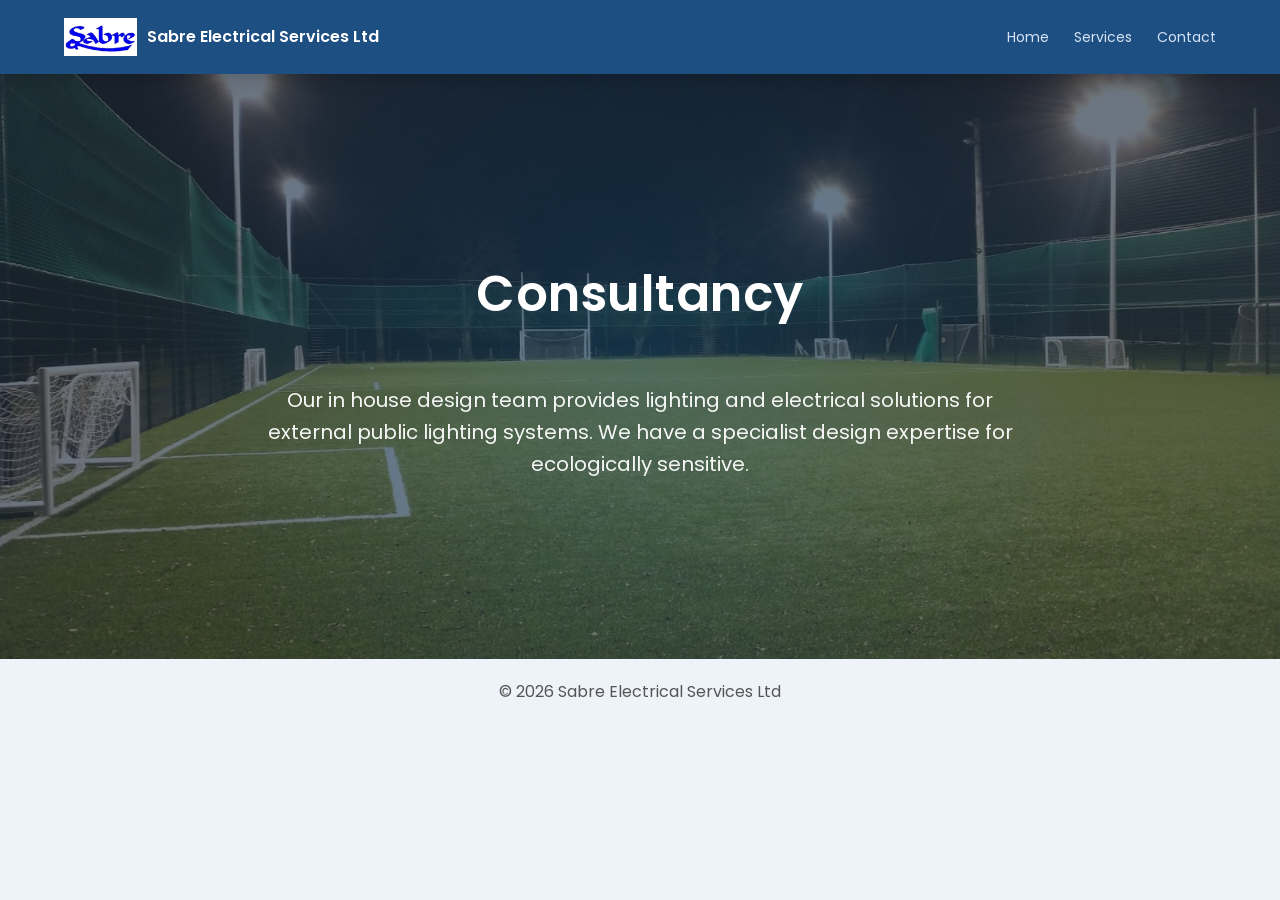
==== consultancy.html @ 185fd33b "Update consultancy.html" ====
<!DOCTYPE html>
<html lang="en">
<head>
  <meta charset="UTF-8">
  <meta name="viewport" content="width=device-width, initial-scale=1.0">
  <title>Consultancy | Sabre Electrical</title>

  <link href="https://fonts.googleapis.com/css2?family=Poppins:wght@300;400;600&display=swap" rel="stylesheet">
  <link rel="stylesheet" href="style.css">
</head>

<body>

<header>
  <div class="container header-content">
<div class="logo">
  <img src="sabre.png" alt="Sabre Logo">
  <span>Sabre Electrical Services Ltd</span>
</div>
<nav>
  <a href="index.html">Home</a>
  <a href="index.html#services">Services</a>
  <a href="index.html#contact">Contact</a>
</nav>

  </div>
</header>

<section class="hero" style="height:40vh;">
  <div class="hero-content">
    <h2>Consultancy</h2>
     <p>Our in house design team provides lighting and electrical solutions for external public lighting systems.  We have a specialist design expertise for ecologically sensitive.</p>
  </div>
</section>


<footer>
  <p>© 2026 Sabre Electrical Services Ltd</p>
</footer>

<script src="script.js"></script>

</body>
</html>
---- style.css ----
/* ================= RESET ================= */
* {
  margin: 0;
  padding: 0;
  box-sizing: border-box;
}

html {
  scroll-behavior: smooth;
}

/* ================= BASE ================= */
body {
  font-family: 'Poppins', sans-serif;
  color: #2a2a2a;
  background: #eef3f9;
  line-height: 1.6;
}

/* ================= CONTAINER ================= */
.container {
  width: 90%;
  max-width: 1200px;
  margin: auto;
}

/* ================= HEADER ================= */
header {
  background: #1e4f82;
  padding: 18px 0;
  position: sticky;
  top: 0;
  z-index: 9999;
  box-shadow: 0 4px 20px rgba(0,0,0,0.2);
}

.header-content {
  display: flex;
  justify-content: space-between;
  align-items: center;
}

header h1 {
  font-size: 18px;
  font-weight: 600;
  color: #fff;
}

nav {
  display: flex;
  gap: 25px;
}

nav a {
  color: #d6e4f5;
  text-decoration: none;
  font-size: 14px;
}

nav a:hover {
  color: #ffffff;
}

/* ================= HERO ================= */
.hero {
  position: relative;
  min-height: 65vh;

  display: flex;
  align-items: center;
  justify-content: center;
  text-align: center;

  overflow: hidden;
}

/* Background layer */
.hero::before {
  content: "";
  position: absolute;
  inset: 0;

  background:
    linear-gradient(rgba(10, 26, 47, 0.6), rgba(10, 26, 47, 0.6)),
    url("sport1.jpeg");

  background-size: cover;
  background-position: center;

  z-index: 0;

  /* subtle zoom animation */
  animation: zoomBg 20s ease-in-out infinite alternate;
}

/* light effect */
.hero::after {
  content: "";
  position: absolute;
  inset: 0;

  background: radial-gradient(circle at center, rgba(0,150,255,0.12), transparent 70%);

  z-index: 0;
}

@keyframes zoomBg {
  from { transform: scale(1); }
  to { transform: scale(1.08); }
}

/* Hero text */
.hero-content {
  position: relative;
  z-index: 1;
  max-width: 750px;
  color: white;
}


.hero-content h2 {
  font-size: 50px;
  font-weight: 600;
  letter-spacing: 0.5px;
    color: white;
}

.hero-content p {
  font-size: 20px;
  opacity: 0.95;
}

.card:hover {
  transform: translateY(-8px);
  box-shadow: 0 20px 40px rgba(0,0,0,0.15);
}


/* ================= SECTIONS ================= */
section {
  padding: 90px 0;
  position: relative;
  z-index: 2;
}

.about-left img {
  border-radius: 8px;
}

.hero-btn {
  display: inline-block;
  margin-top: 25px;
  padding: 12px 28px;

  background: #00a2ff;
  color: white;
  text-decoration: none;

  border-radius: 6px;
  font-weight: 500;
  transition: 0.3s;
}

.hero-btn:hover {
  background: #007acc;
  transform: translateY(-2px);
}

/* Titles */
h2 {
  text-align: center;
  margin-bottom: 50px;
  font-size: 30px;
  color: #1e4f82;
}

/* ================= SERVICES ================= */
.cards {
  display: grid;
  grid-template-columns: repeat(auto-fit, minmax(260px, 1fr));
  gap: 30px;
}

.card {
  background: #fff;
  padding: 30px;
  border-radius: 10px;
  border: 1px solid #e5eaf0;

  text-decoration: none;
  color: inherit;

  transition: all 0.3s ease;
}

.card:hover {
  transform: translateY(-8px);
  box-shadow: 0 15px 35px rgba(0,0,0,0.15);
}

.card h3 {
  margin-bottom: 10px;
  color: #1e4f82;
}

/* ================= GALLERY ================= */


/* ================= GALLERY ================= */

.gallery {
  display: grid;
  grid-template-columns: repeat(auto-fit, minmax(200px, 1fr));
  gap: 15px;
  max-width: 900px;
  margin: 40px auto;
}

.gallery img {
  width: 100%;
  height: 180px;        /* controls size of small images */
  object-fit: cover;    /* keeps images nicely cropped */
  border-radius: 10px;
  cursor: pointer;
  transition: 0.3s;
}

.gallery img:hover {
  transform: scale(1.05);
}


/* ================= ABOUT ================= */
.about {
  background: #ffffff;
}

.about-inner {
  display: flex;
  align-items: center;
  justify-content: center;
  gap: 60px;
}

/* logo */
.about-left img {
  width: 240px;
  max-width: 100%;
}

/* text */
.about-right {
  max-width: 600px;
}

.about-right h2 {
  text-align: left;
  color: #1e4f82;
}

.about-right p {
  text-align: left;
  color: #333;
}

/* ================= CONTACT ================= */
.contact-box {
  max-width: 700px;
  margin: auto;
  text-align: center;
  background: #fff;
  padding: 35px;
  border: 1px solid #e5eaf0;
  border-radius: 8px;
}

.contact-box p {
  margin-bottom: 12px;
}

/* ================= FOOTER ================= */
footer {
  padding: 20px;
  text-align: center;
  color: #555;
}

/* ================= MOBILE ================= */
@media (max-width: 768px) {

  .header-content {
    flex-direction: column;
    gap: 10px;
  }

  .hero-content h2 {
    font-size: 28px;
  }

  .hero-content p {
    font-size: 16px;
  }

  .about-inner {
    flex-direction: column;
    text-align: center;
  }

  .about-right h2,
  .about-right p {
    text-align: center;
  }

  .about-left img {
    width: 180px;
  }

  .cards {
    grid-template-columns: 1fr;
  }
}

.logo {
  display: flex;
  align-items: center;
  gap: 10px;
}

.logo img {
  height: 38px;
}

.logo span {
  color: white;
  font-weight: 600;
  font-size: 16px;
}
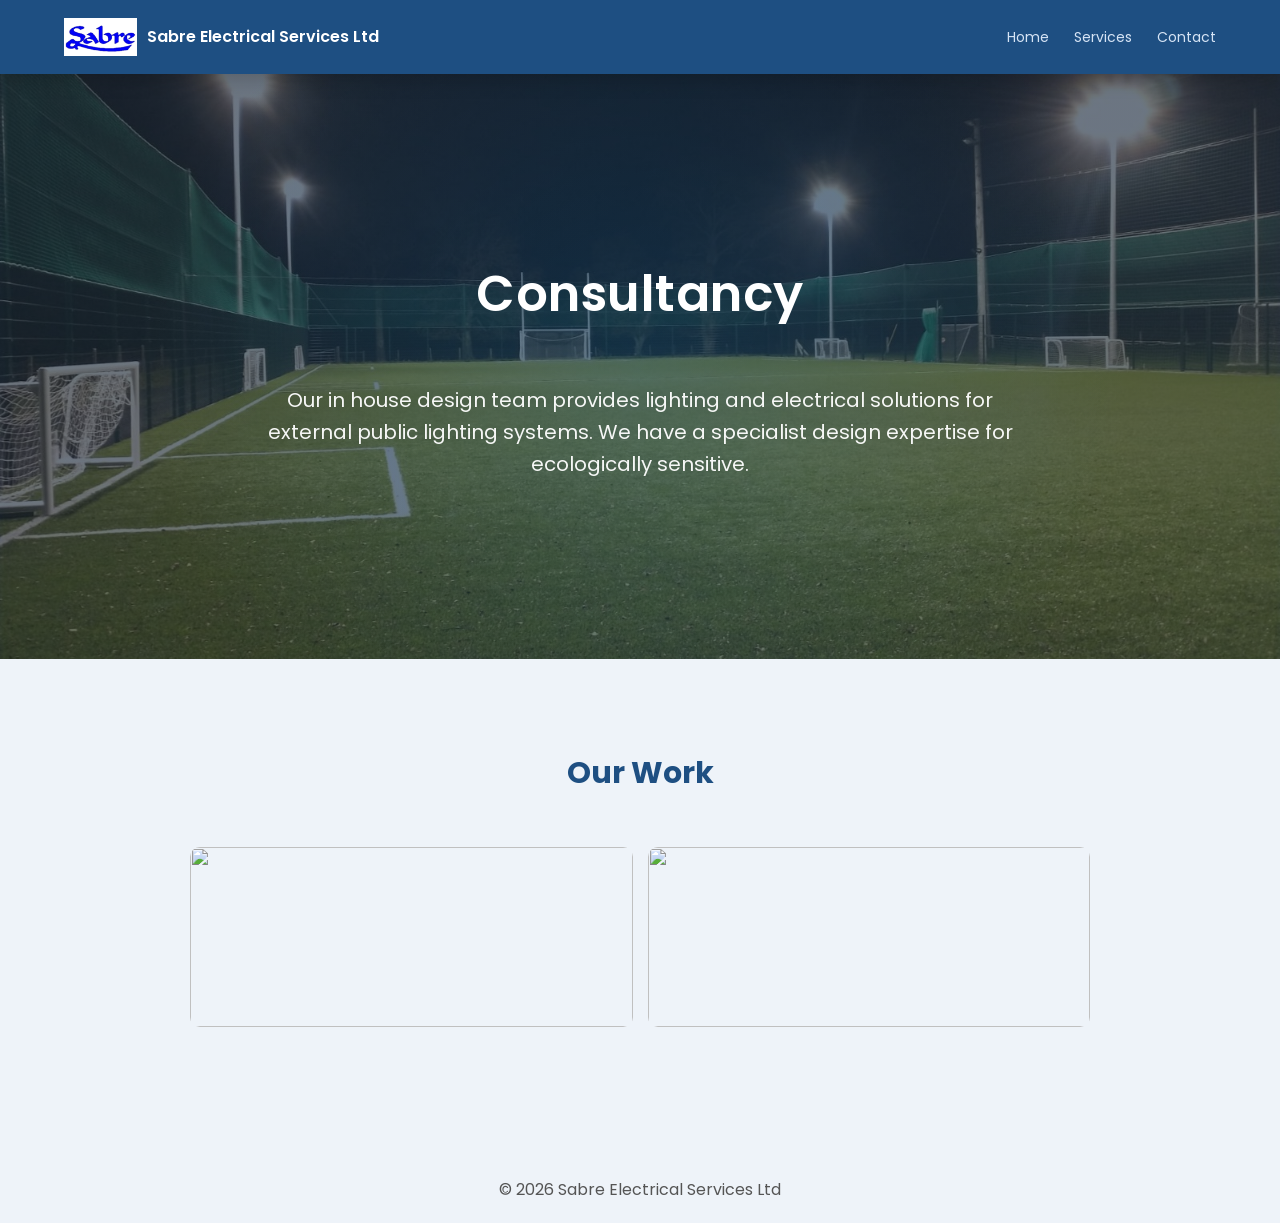
==== commit 2297e637: "Add 'Our Work' section with image gallery Added a new section showcasing our work with images." ====
--- a/consultancy.html
+++ b/consultancy.html
@@ -33,6 +33,19 @@
   </div>
 </section>
 
+  <section class="container">
+ 
+
+<h2>Our Work</h2>
+
+<div class="gallery">
+  <img src="consultancy1.jpeg">
+  <img src="consultancy2.jpeg">
+
+</div>
+
+
+</section>
 
 <footer>
   <p>© 2026 Sabre Electrical Services Ltd</p>
--- a/style.css
+++ b/style.css
@@ -174,33 +174,65 @@
   color: #1e4f82;
 }
 
+
 /* ================= SERVICES ================= */
+
+#services {
+  background: linear-gradient(to bottom, #eef3f9, #f8fbff);
+}
+
 .cards {
   display: grid;
   grid-template-columns: repeat(auto-fit, minmax(260px, 1fr));
-  gap: 30px;
+  gap: 40px;
 }
 
 .card {
-  background: #fff;
-  padding: 30px;
-  border-radius: 10px;
-  border: 1px solid #e5eaf0;
+  background: #ffffff;
+  padding: 35px;
+  border-radius: 14px;
 
   text-decoration: none;
   color: inherit;
-
+  text-align: center;
+
+  box-shadow: 0 10px 25px rgba(0,0,0,0.08);
   transition: all 0.3s ease;
+  border: none;
 }
 
 .card:hover {
-  transform: translateY(-8px);
-  box-shadow: 0 15px 35px rgba(0,0,0,0.15);
-}
-
+  transform: translateY(-10px);
+  box-shadow: 0 20px 45px rgba(0,0,0,0.15);
+}
+
+/* icon styling */
 .card h3 {
   margin-bottom: 10px;
   color: #1e4f82;
+  font-size: 17px;
+  font-weight: 600;
+}
+
+/* add separation effect */
+.card::after {
+  content: "";
+  display: block;
+  height: 3px;
+  width: 0;
+  margin: 15px auto 0;
+  background: #00a2ff;
+  transition: 0.3s;
+}
+
+.card:hover::after {
+  width: 60%;
+}
+
+.icon {
+  display: block;
+  font-size: 30px;
+  margin-bottom: 10px;
 }
 
 /* ================= GALLERY ================= */
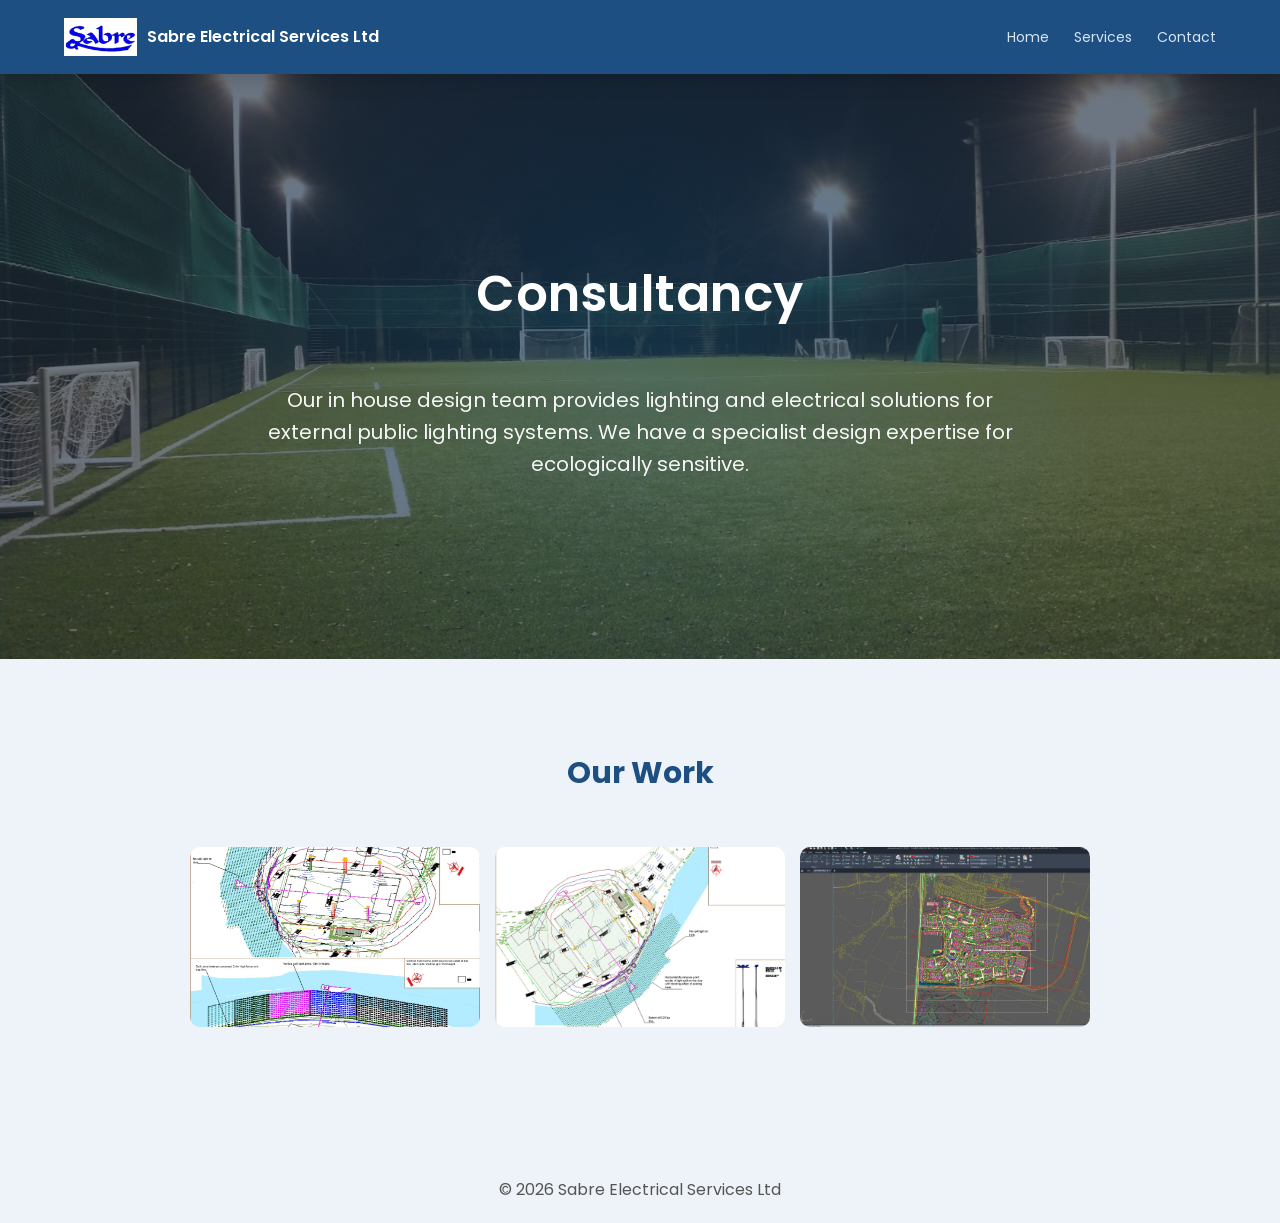
==== commit cf057639: "Update consultancy.html" ====
--- a/consultancy.html
+++ b/consultancy.html
@@ -41,7 +41,7 @@
 <div class="gallery">
   <img src="consultancy1.jpeg">
   <img src="consultancy2.jpeg">
-
+<img src="consultancy3.jpeg">
 </div>
 
 
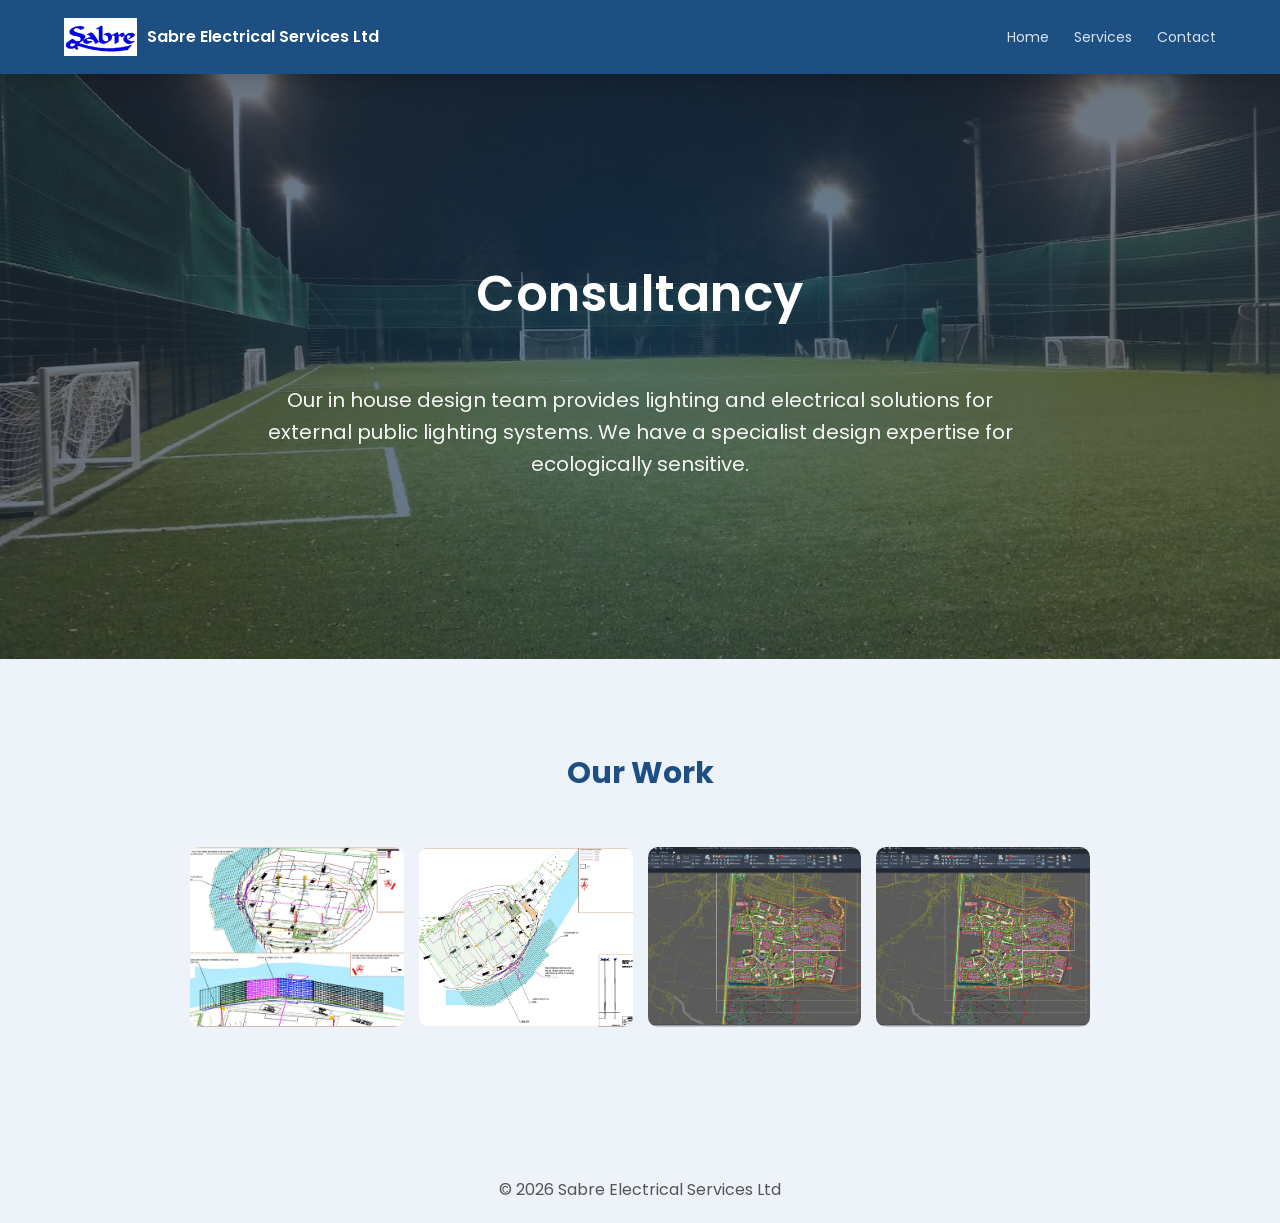
==== commit 66a170fc: "Update consultancy.html" ====
--- a/consultancy.html
+++ b/consultancy.html
@@ -41,7 +41,8 @@
 <div class="gallery">
   <img src="consultancy1.jpeg">
   <img src="consultancy2.jpeg">
-<img src="consultancy3.jpeg">
+  <img src="consultancy3.jpeg">
+  <img src="consultancy3.jpeg">
 </div>
 
 
--- a/style.css
+++ b/style.css
@@ -177,9 +177,11 @@
 
 /* ================= SERVICES ================= */
 
+
 #services {
-  background: linear-gradient(to bottom, #eef3f9, #f8fbff);
-}
+  background: transparent;
+}
+
 
 .cards {
   display: grid;
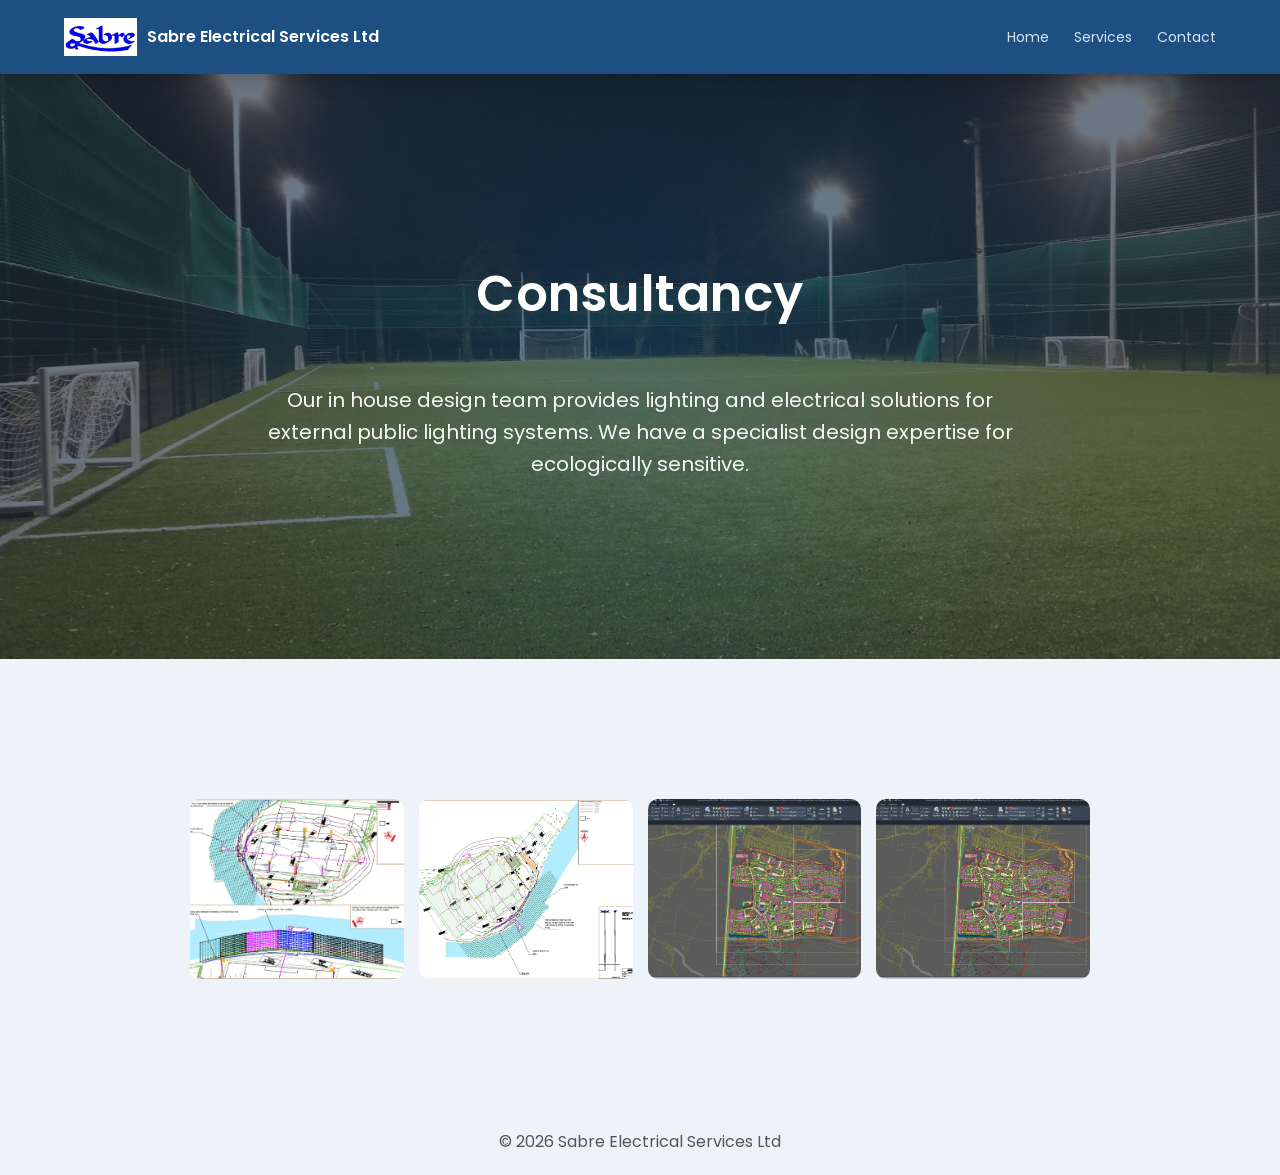
==== commit 9cca5595: "Update consultancy.html" ====
--- a/consultancy.html
+++ b/consultancy.html
@@ -36,7 +36,7 @@
   <section class="container">
  
 
-<h2>Our Work</h2>
+<h2></h2>
 
 <div class="gallery">
   <img src="consultancy1.jpeg">
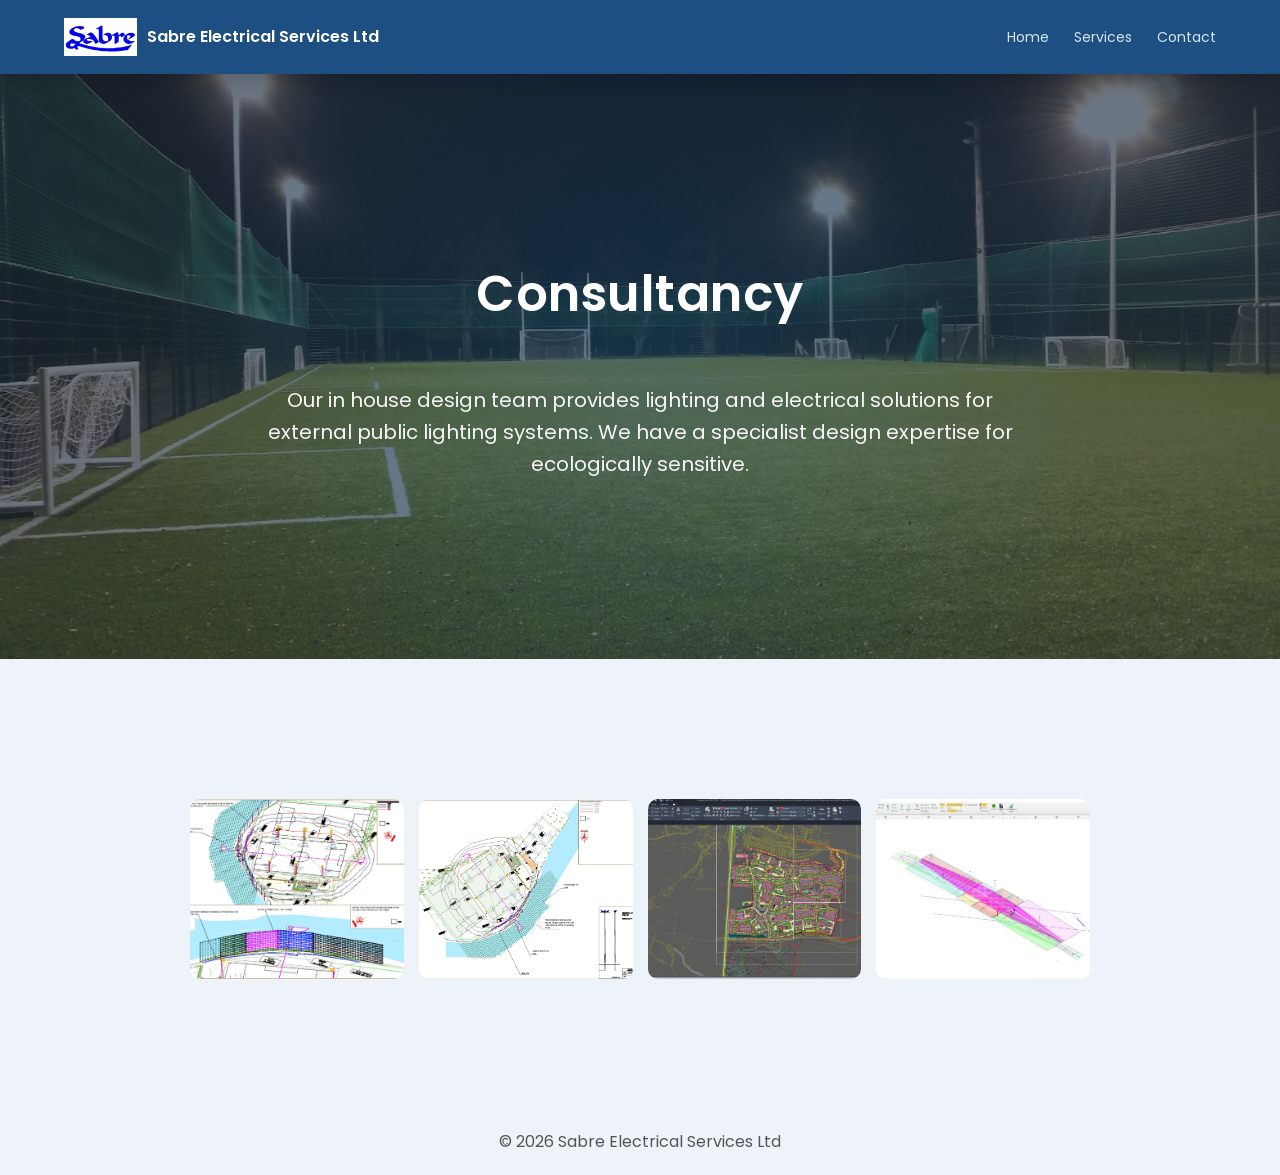
==== commit 61272c89: "Update consultancy.html" ====
--- a/consultancy.html
+++ b/consultancy.html
@@ -42,7 +42,7 @@
   <img src="consultancy1.jpeg">
   <img src="consultancy2.jpeg">
   <img src="consultancy3.jpeg">
-  <img src="consultancy3.jpeg">
+  <img src="consultancy4.jpeg">
 </div>
 
 
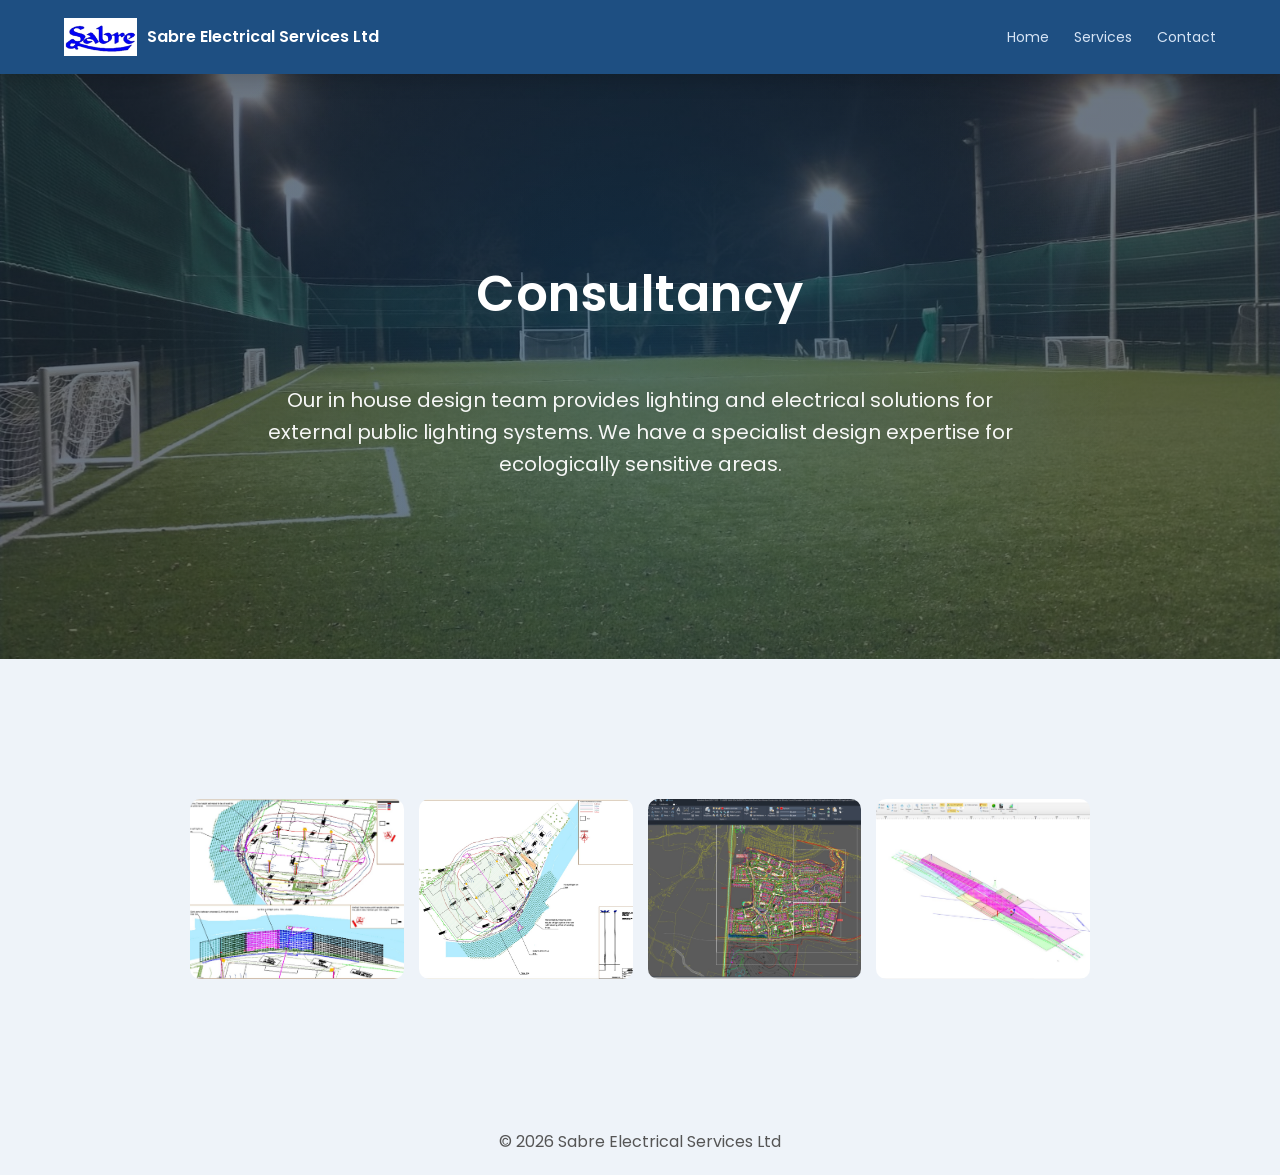
==== commit ae963274: "Update consultancy.html" ====
--- a/consultancy.html
+++ b/consultancy.html
@@ -29,7 +29,7 @@
 <section class="hero" style="height:40vh;">
   <div class="hero-content">
     <h2>Consultancy</h2>
-     <p>Our in house design team provides lighting and electrical solutions for external public lighting systems.  We have a specialist design expertise for ecologically sensitive.</p>
+     <p>Our in house design team provides lighting and electrical solutions for external public lighting systems.  We have a specialist design expertise for ecologically sensitive areas.</p>
   </div>
 </section>
 
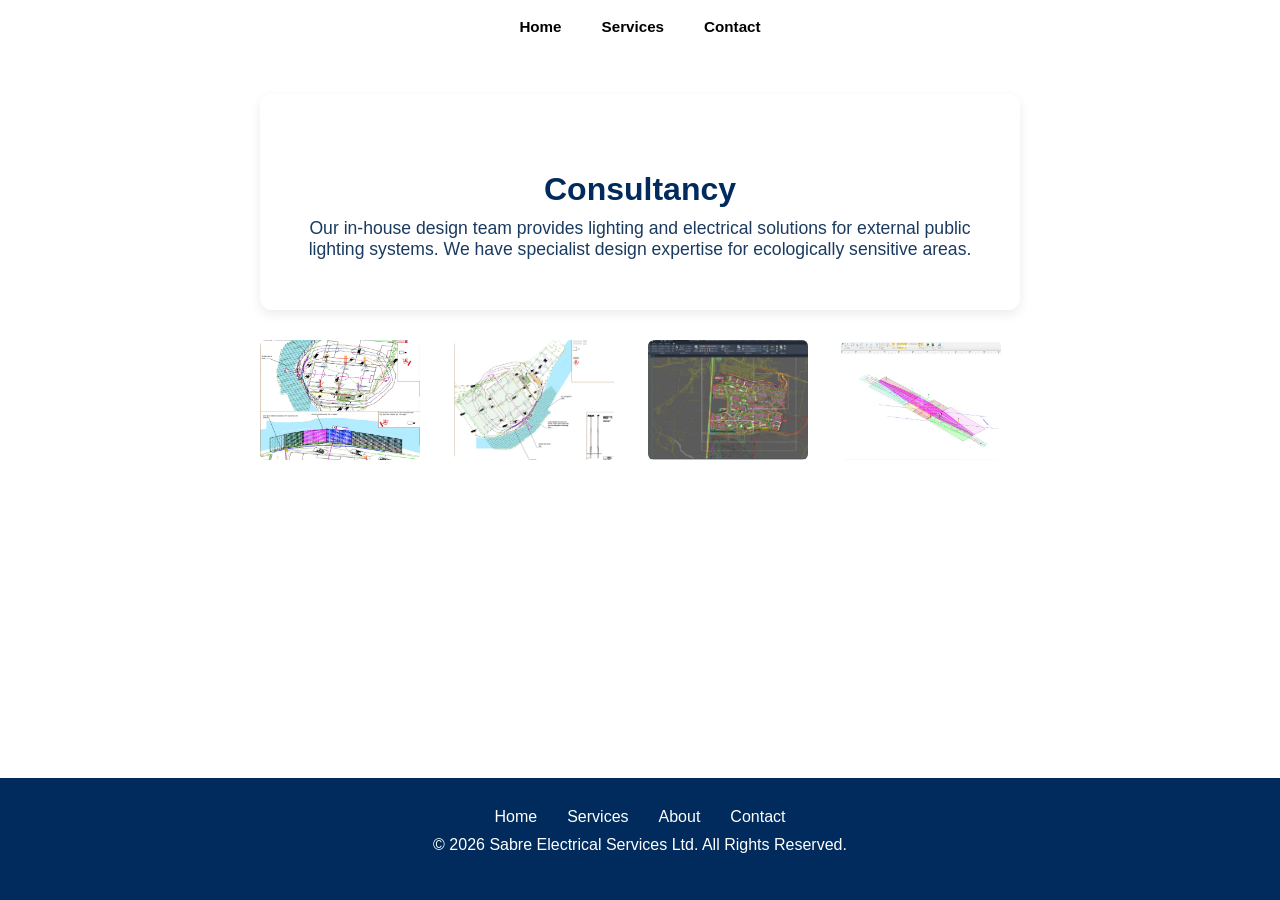
==== commit b3b3e409: "Update consultancy.html" ====
--- a/consultancy.html
+++ b/consultancy.html
@@ -3,56 +3,61 @@
 <head>
   <meta charset="UTF-8">
   <meta name="viewport" content="width=device-width, initial-scale=1.0">
-  <title>Consultancy | Sabre Electrical</title>
+  <title>Consultancy | Sabre Electrical Services Ltd</title>
 
   <link href="https://fonts.googleapis.com/css2?family=Poppins:wght@300;400;600&display=swap" rel="stylesheet">
   <link rel="stylesheet" href="style.css">
 </head>
 
-<body>
+<body class="consultancy-page">
 
-<header>
-  <div class="container header-content">
-<div class="logo">
-  <img src="sabre.png" alt="Sabre Logo">
-  <span>Sabre Electrical Services Ltd</span>
-</div>
-<nav>
-  <a href="index.html">Home</a>
-  <a href="index.html#services">Services</a>
-  <a href="index.html#contact">Contact</a>
-</nav>
-
-  </div>
+<header class="navbar">
+  <nav class="nav-links">
+    <ul>
+      <li><a href="index.html#top">Home</a></li>
+      <li><a href="index.html#services">Services</a></li>
+      <li><a href="index.html#contact">Contact</a></li>
+    </ul>
+  </nav>
 </header>
 
-<section class="hero" style="height:40vh;">
-  <div class="hero-content">
-    <h2>Consultancy</h2>
-     <p>Our in house design team provides lighting and electrical solutions for external public lighting systems.  We have a specialist design expertise for ecologically sensitive areas.</p>
+<main class="page-content container">
+
+<section class="himast-tile">
+  <h1>Consultancy</h1>
+  <p>Our in‑house design team provides lighting and electrical solutions for external public lighting systems.
+     We have specialist design expertise for ecologically sensitive areas.</p>
+</section>
+
+<section>
+  <div class="gallery-grid">
+      <img src="consultancy1.jpeg" alt="Consultancy Project 1" class="thumb">
+      <img src="consultancy2.jpeg" alt="Consultancy Project 2" class="thumb">
+      <img src="consultancy3.jpeg" alt="Consultancy Project 3" class="thumb">
+      <img src="consultancy4.jpeg" alt="Consultancy Project 4" class="thumb">
   </div>
 </section>
 
-  <section class="container">
- 
+</main>
 
-<h2></h2>
-
-<div class="gallery">
-  <img src="consultancy1.jpeg">
-  <img src="consultancy2.jpeg">
-  <img src="consultancy3.jpeg">
-  <img src="consultancy4.jpeg">
+<div id="lightbox" class="lightbox">
+  <span class="close">&times;</span>
+  <span class="arrow left">&#10094;</span>
+  <img id="lightbox-img" class="lightbox-img">
+  <span class="arrow right">&#10095;</span>
 </div>
 
-
-</section>
-
-<footer>
-  <p>© 2026 Sabre Electrical Services Ltd</p>
+<footer class="footer">
+  <div class="footer-links">
+    <a href="index.html#top">Home</a>
+    <a href="index.html#services">Services</a>
+    <a href="index.html#about">About</a>
+    <a href="index.html#contact">Contact</a>
+  </div>
+  <p>© 2026 Sabre Electrical Services Ltd. All Rights Reserved.</p>
 </footer>
 
-<script src="script.js"></script>
+<script src="gallery.js"></script>
 
 </body>
 </html>
--- a/style.css
+++ b/style.css
@@ -1,374 +1,449 @@
-/* ================= RESET ================= */
-* {
+/* GLOBAL */
+body {
+  margin: 0;
+  font-family: 'Segoe UI', Arial, sans-serif;
+  color: #333;
+}
+
+.container {
+  max-width: 1200px;
+  margin: 0 auto;
+  padding: 0 20px;
+}
+
+/* NAVIGATION */
+.navbar {
+  display: flex;
+  justify-content: center;   /* CENTER THE NAV */
+  align-items: center;
+  padding: 18px 20px;
+}
+
+.logo img {
+height: 45px; /* was 28px */
+width: auto;
+display: block;
+margin-right: 30px;
+}
+
+.nav-links ul {
+  display: flex;
+  gap: 40px;
+  list-style: none;
   margin: 0;
   padding: 0;
-  box-sizing: border-box;
-}
-
-html {
-  scroll-behavior: smooth;
-}
-
-/* ================= BASE ================= */
-body {
-  font-family: 'Poppins', sans-serif;
-  color: #2a2a2a;
-  background: #eef3f9;
-  line-height: 1.6;
-}
-
-/* ================= CONTAINER ================= */
-.container {
-  width: 90%;
-  max-width: 1200px;
-  margin: auto;
-}
-
-/* ================= HEADER ================= */
-header {
-  background: #1e4f82;
-  padding: 18px 0;
-  position: sticky;
-  top: 0;
-  z-index: 9999;
-  box-shadow: 0 4px 20px rgba(0,0,0,0.2);
-}
-
-.header-content {
-  display: flex;
-  justify-content: space-between;
+}
+
+.nav-links a {
+  font-size: 1.15rem;
+  font-weight: 600;
+  color: #002b5c;
+  text-decoration: none;
+}
+
+.navbar a {
+  text-decoration: none;
+  color: #000;
+  font-weight: 600;
+  font-size: 0.95rem;
+}
+
+/* HERO */
+.hero {
+  min-height: 70vh;
+   height: auto;
+  background:
+    linear-gradient(rgba(0,0,0,0.55), rgba(0,0,0,0.55)),
+    url('background.jpg') center/cover no-repeat;
+  display: flex;
+  justify-content: center;
   align-items: center;
-}
-
-header h1 {
-  font-size: 18px;
+  text-align: center;
+  color: #fff;
+  padding: 0 20px;
+}
+
+.hero-title {
+  display: flex;
+  justify-content: center;
+  align-items: center;
+  gap: 14px;
+  margin-bottom: 20px;
+}
+
+.sabre-white {
+  filter: brightness(0) invert(1);
+  height: 120px;
+}
+
+.hero-title-text {
+  font-size: 2rem;
   font-weight: 600;
   color: #fff;
-}
-
-nav {
-  display: flex;
-  gap: 25px;
-}
-
-nav a {
-  color: #d6e4f5;
+  white-space: nowrap;
+}
+
+.hero p {
+  font-size: 1.1rem;
+  margin-bottom: 25px;
+}
+
+.btn {
+  background: #ffcc00;
+  color: #000;
+  padding: 12px 28px;
+  border-radius: 4px;
   text-decoration: none;
-  font-size: 14px;
-}
-
-nav a:hover {
+  font-weight: 600;
+}
+
+/* SERVICES */
+#services {
+  background: #f8f9fa;
+  padding: 60px 20px;
+  text-align: center;
+}
+
+#services h2 {
+  font-size: 1.8rem;
+  margin-bottom: 40px;
+}
+
+.service-grid {
+  display: grid;
+  grid-template-columns: repeat(auto-fit, minmax(250px, 1fr));
+  gap: 20px;
+}
+
+.card {
+  background: #fff;
+  border-left: 4px solid #002b5c;
+  box-shadow: 0 2px 8px rgba(0,0,0,0.1);
+  padding: 20px;
+  text-align: left;
+}
+.card-link {
+  color: #000 !important;
+  text-decoration: none !important;
+  display: block;
+}
+
+.card-link h3,
+.card-link p {
+  color: #000 !important;
+}
+
+.card-link:hover {
+  opacity: 0.9;
+}
+
+/* ABOUT */
+#about {
+  background: #fff;
+  padding: 60px 20px;
+  text-align: center;
+}
+
+#about h2 {
+  font-size: 1.8rem;
+  margin-bottom: 20px;
+}
+
+/* CONTACT */
+#contact {
+background: #f8f9fa;
+padding: 50px 20px;
+text-align: center;
+}
+
+#contact h2 {
+  font-size: 1.8rem;
+  margin-bottom: 30px;
+}
+
+.contact-grid {
+display: flex;
+justify-content: center;
+gap: 20px;
+flex-wrap: wrap;
+max-width: 900px;
+margin: 0 auto 30px;
+}
+
+.contact-item {
+width: 280px;
+background: #fff;
+padding: 20px;
+border-left: 4px solid #002b5c;
+box-shadow: 0 2px 8px rgba(0,0,0,0.1);
+text-align: left;
+line-height: 1.5;
+}
+
+.gallery-grid {
+  display: grid;
+  grid-template-columns: repeat(auto-fit, minmax(220px, 1fr));
+  gap: 20px;
+  margin-top: 40px;
+  margin-bottom: 180px;
+}
+
+.gallery-grid img.thumb {
+  width: 160px;
+  height: 120px;
+  object-fit: cover;
+  border-radius: 6px;
+  cursor: pointer;
+  transition: transform 0.2s ease;
+}
+
+.gallery-grid img.thumb:hover {
+  transform: scale(1.05);
+  
+}
+
+/* Lightbox popup */
+.lightbox {
+  display: none;
+  position: fixed;
+  z-index: 9999;
+  left: 0;
+  top: 0;
+  width: 100%;
+  height: 100%;
+  background: rgba(0,0,0,0.85);
+  justify-content: center;
+  align-items: center;
+}
+
+.lightbox-img {
+  max-width: 90%;
+  max-height: 80%;
+  border-radius: 10px;
+}
+
+.close {
+  position: absolute;
+  top: 20px;
+  right: 30px;
+  font-size: 40px;
+  color: #fff;
+  cursor: pointer;
+}
+
+
+
+@media (max-width: 768px) {
+
+  /* MOBILE NAVIGATION */
+  .navbar {
+    display: flex;
+    flex-direction: row;
+    justify-content: space-between;
+    align-items: center;
+    padding: 12px 15px;
+  }
+
+  .nav-links ul {
+    display: flex;
+    flex-direction: row;
+    gap: 15px;
+  }
+
+  /* MOBILE SERVICES */
+  .service-grid {
+    grid-template-columns: 1fr;
+  }
+
+  /* MOBILE CONTACT */
+  .contact-grid {
+    grid-template-columns: 1fr;
+  }
+
+  /* MOBILE GALLERY */
+  .gallery-grid {
+    grid-template-columns: repeat(2, 1fr);
+  }
+
+  /* MOBILE HERO */
+  .hero {
+    height: auto;
+    min-height: 90vh;
+    padding: 60px 20px;
+  }
+
+  /* TEXT ALIGN FIXES */
+  #contact .contact-item { text-align: right; }
+  #services .card { text-align: left; }
+  #about p { text-align: left; }
+}
+
+
+.arrow {
+  position: absolute;
+  top: 50%;
+  font-size: 50px;
+  color: #fff;
+  cursor: pointer;
+  user-select: none;
+  padding: 10px;
+}
+
+.arrow.left {
+  left: 20px;
+}
+
+.arrow.right {
+  right: 20px;
+}
+
+
+
+footer {
+  width: 100%;
+  background: #002b5c;
+  padding: 30px 0;
   color: #ffffff;
 }
 
-/* ================= HERO ================= */
-.hero {
-  position: relative;
-  min-height: 65vh;
-
-  display: flex;
-  align-items: center;
+footer .footer-links {
+  display: flex;
   justify-content: center;
+  gap: 30px;
+}
+
+footer .footer-links a {
+  color: #ffffff;
+  text-decoration: none;
+}
+
+footer p {
   text-align: center;
-
-  overflow: hidden;
-}
-
-/* Background layer */
-.hero::before {
-  content: "";
-  position: absolute;
-  inset: 0;
-
-  background:
-    linear-gradient(rgba(10, 26, 47, 0.6), rgba(10, 26, 47, 0.6)),
-    url("sport1.jpeg");
-
-  background-size: cover;
-  background-position: center;
-
-  z-index: 0;
-
-  /* subtle zoom animation */
-  animation: zoomBg 20s ease-in-out infinite alternate;
-}
-
-/* light effect */
-.hero::after {
-  content: "";
-  position: absolute;
-  inset: 0;
-
-  background: radial-gradient(circle at center, rgba(0,150,255,0.12), transparent 70%);
-
-  z-index: 0;
-}
-
-@keyframes zoomBg {
-  from { transform: scale(1); }
-  to { transform: scale(1.08); }
-}
-
-/* Hero text */
-.hero-content {
-  position: relative;
-  z-index: 1;
-  max-width: 750px;
-  color: white;
-}
-
-
-.hero-content h2 {
-  font-size: 50px;
-  font-weight: 600;
-  letter-spacing: 0.5px;
-    color: white;
-}
-
-.hero-content p {
-  font-size: 20px;
-  opacity: 0.95;
-}
-
-.card:hover {
-  transform: translateY(-8px);
-  box-shadow: 0 20px 40px rgba(0,0,0,0.15);
-}
-
-
-/* ================= SECTIONS ================= */
-section {
-  padding: 90px 0;
-  position: relative;
-  z-index: 2;
-}
-
-.about-left img {
-  border-radius: 8px;
-}
-
-.hero-btn {
-  display: inline-block;
-  margin-top: 25px;
-  padding: 12px 28px;
-
-  background: #00a2ff;
-  color: white;
-  text-decoration: none;
-
-  border-radius: 6px;
-  font-weight: 500;
-  transition: 0.3s;
-}
-
-.hero-btn:hover {
-  background: #007acc;
-  transform: translateY(-2px);
-}
-
-/* Titles */
-h2 {
+  margin-top: 10px;
+}
+
+
+body.sport-page .container {
+  max-width: 900px;
+}
+body.sport-page .gallery-grid {
+  grid-template-columns: repeat(auto-fit, minmax(160px, 1fr));
+  gap: 15px;
+  margin-top: 20px;
+  margin-bottom: 180px;
+}
+body.sport-page .himast-tile {
+  max-width: 900px;
+  margin: 40px auto 30px;
+}
+
+body.duct-page .container {
+  max-width: 900px;
+}
+
+body.duct-page .gallery-grid {
+  grid-template-columns: repeat(auto-fit, minmax(160px, 1fr));
+  gap: 15px;
+  margin-top: 20px;
+  margin-bottom: 180px;
+}
+
+body.duct-page .himast-tile {
+  max-width: 900px;
+  margin: 40px auto 30px;
+}
+body.consultancy-page .container {
+  max-width: 900px;
+}
+
+body.consultancy-page .gallery-grid {
+  grid-template-columns: repeat(auto-fit, minmax(160px, 1fr));
+  gap: 15px;
+  margin-top: 20px;
+  margin-bottom: 180px;
+}
+
+body.consultancy-page .himast-tile {
+  max-width: 900px;
+  margin: 40px auto 30px;
+}
+
+/* Hi-Mast small tile */
+.himast-tile {
+   background: #ffffff;
+  padding: 50px 30px;
+  border-radius: 12px;
+  max-width: 900px;
+  margin: 40px auto 30px;
+ box-shadow: 0 4px 12px rgba(0,0,0,0.08);
   text-align: center;
-  margin-bottom: 50px;
-  font-size: 30px;
-  color: #1e4f82;
-}
-
-
-/* ================= SERVICES ================= */
-
-
-#services {
-  background: transparent;
-}
-
-
-.cards {
-  display: grid;
-  grid-template-columns: repeat(auto-fit, minmax(260px, 1fr));
-  gap: 40px;
-}
-
-.card {
-  background: #ffffff;
-  padding: 35px;
-  border-radius: 14px;
-
-  text-decoration: none;
-  color: inherit;
-  text-align: center;
-
-  box-shadow: 0 10px 25px rgba(0,0,0,0.08);
-  transition: all 0.3s ease;
-  border: none;
-}
-
-.card:hover {
-  transform: translateY(-10px);
-  box-shadow: 0 20px 45px rgba(0,0,0,0.15);
-}
-
-/* icon styling */
-.card h3 {
+}
+
+.himast-tile h1 {
+  font-size: 2rem;
   margin-bottom: 10px;
-  color: #1e4f82;
-  font-size: 17px;
-  font-weight: 600;
-}
-
-/* add separation effect */
-.card::after {
-  content: "";
-  display: block;
-  height: 3px;
-  width: 0;
-  margin: 15px auto 0;
-  background: #00a2ff;
-  transition: 0.3s;
-}
-
-.card:hover::after {
-  width: 60%;
-}
-
-.icon {
-  display: block;
-  font-size: 30px;
-  margin-bottom: 10px;
-}
-
-/* ================= GALLERY ================= */
-
-
-/* ================= GALLERY ================= */
-
-.gallery {
-  display: grid;
-  grid-template-columns: repeat(auto-fit, minmax(200px, 1fr));
+  color: #002b5c;
+}
+
+.himast-tile p {
+  font-size: 1.1rem;
+  color: #1a3a60;
+  max-width: 700px;
+  margin: 0 auto;
+}
+
+
+
+/* MAKE HI-MAST MATCH SPORTS PAGE EXACTLY */
+body.himast-page .container {
+  max-width: 900px;
+}
+
+body.himast-page .himast-tile {
+  max-width: 900px;
+  margin: 40px auto 30px;
+}
+
+body.himast-page .gallery-grid {
+  grid-template-columns: repeat(auto-fit, minmax(160px, 1fr));
   gap: 15px;
-  max-width: 900px;
-  margin: 40px auto;
-}
-
-.gallery img {
-  width: 100%;
-  height: 180px;        /* controls size of small images */
-  object-fit: cover;    /* keeps images nicely cropped */
-  border-radius: 10px;
-  cursor: pointer;
-  transition: 0.3s;
-}
-
-.gallery img:hover {
-  transform: scale(1.05);
-}
-
-
-/* ================= ABOUT ================= */
-.about {
-  background: #ffffff;
-}
-
-.about-inner {
-  display: flex;
-  align-items: center;
-  justify-content: center;
-  gap: 60px;
-}
-
-/* logo */
-.about-left img {
-  width: 240px;
-  max-width: 100%;
-}
-
-/* text */
-.about-right {
-  max-width: 600px;
-}
-
-.about-right h2 {
-  text-align: left;
-  color: #1e4f82;
-}
-
-.about-right p {
-  text-align: left;
-  color: #333;
-}
-
-/* ================= CONTACT ================= */
-.contact-box {
-  max-width: 700px;
-  margin: auto;
-  text-align: center;
-  background: #fff;
-  padding: 35px;
-  border: 1px solid #e5eaf0;
-  border-radius: 8px;
-}
-
-.contact-box p {
-  margin-bottom: 12px;
-}
-
-/* ================= FOOTER ================= */
-footer {
-  padding: 20px;
-  text-align: center;
-  color: #555;
-}
-
-/* ================= MOBILE ================= */
-@media (max-width: 768px) {
-
-  .header-content {
-    flex-direction: column;
-    gap: 10px;
-  }
-
-  .hero-content h2 {
-    font-size: 28px;
-  }
-
-  .hero-content p {
-    font-size: 16px;
-  }
-
-  .about-inner {
-    flex-direction: column;
-    text-align: center;
-  }
-
-  .about-right h2,
-  .about-right p {
-    text-align: center;
-  }
-
-  .about-left img {
-    width: 180px;
-  }
-
-  .cards {
-    grid-template-columns: 1fr;
-  }
-}
-
-.logo {
-  display: flex;
-  align-items: center;
-  gap: 10px;
-}
-
-.logo img {
-  height: 38px;
-}
-
-.logo span {
-  color: white;
-  font-weight: 600;
-  font-size: 16px;
-}
-
-
-
+  margin-top: 20px;
+  margin-bottom: 180px;
+}
+
+body.himast-page .gallery-grid img.thumb {
+  width: 160px;
+  height: 120px;
+  object-fit: cover;
+}
+
+html, body {
+  height: 100%;
+}
+
+body {
+  display: flex;
+  flex-direction: column;
+}
+
+main {
+  flex: 1;
+}
+
+.hero-logo {
+display: block;
+max-width: 700px;
+width: 100%;
+height: auto;
+margin: 0 auto 20px;
+}
+
+
+.map-container {
+max-width: 650px;
+margin: 30px auto 0;
+border-radius: 10px;
+overflow: hidden;
+  margin-top: 20px;
+box-shadow: 0 4px 12px rgba(0,0,0,0.1);
+}
